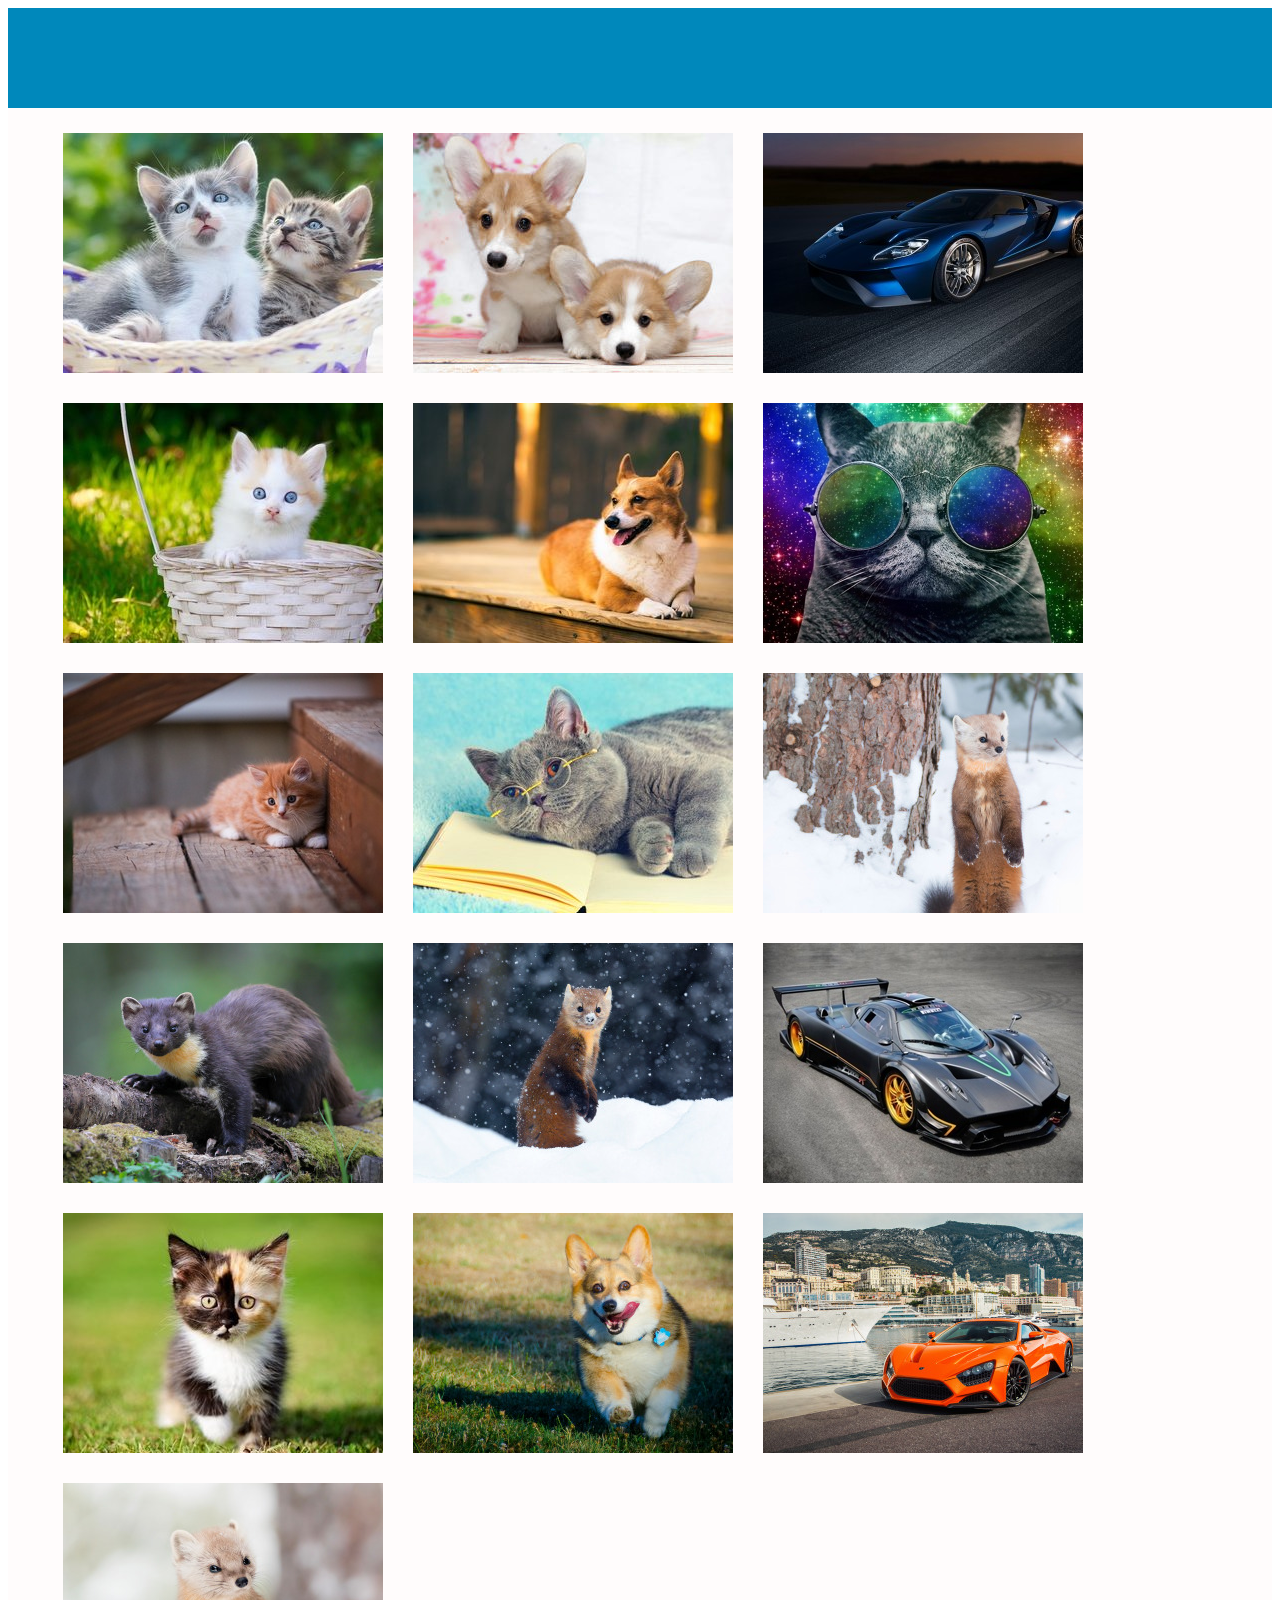
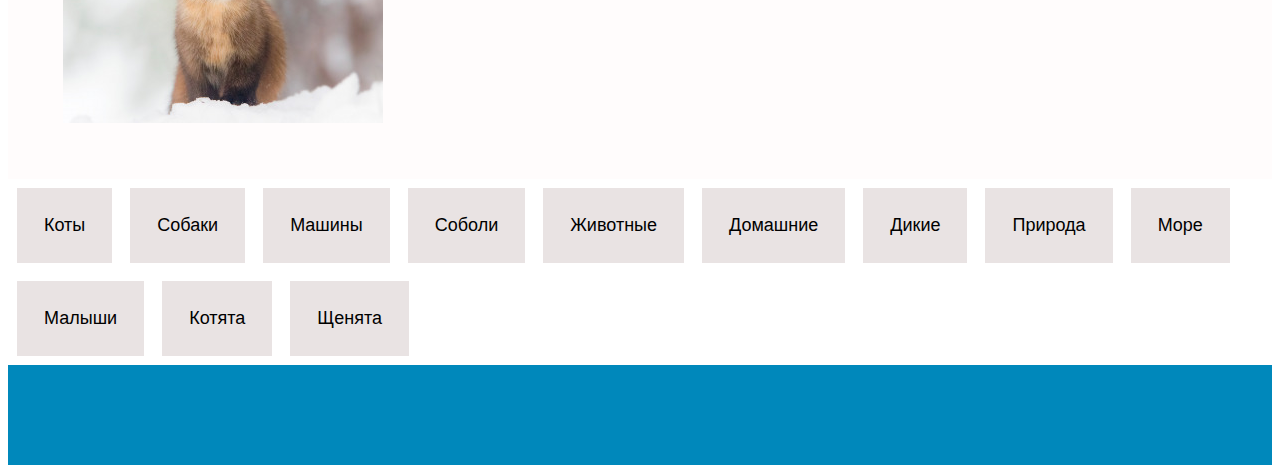
==== index.html @ 7e02ea0e "Чеботарев Константин" ====
<!DOCTYPE html>
<html>

<head>
    <meta charset="utf-8">
    <link rel="stylesheet" type="text/css" href="style.css">
    <title>Страница фотографий</title>
</head>

<body>
    <div>
        <header>

        </header>
        <div class="photocontainer">
            <div class="photos">
                <img class="photo" src=".\Photos\1.jpg">
                <img class="photo" src=".\Photos\2.jpg">
                <img class="photo" src=".\Photos\3.jpg">
                <img class="photo" src=".\Photos\4.jpg">
                <img class="photo" src=".\Photos\5.jpg">
                <img class="photo" src=".\Photos\6.jpg">
                <img class="photo" src=".\Photos\7.jpg">
                <img class="photo" src=".\Photos\8.jpg">
                <img class="photo" src=".\Photos\9.jpg">
                <img class="photo" src=".\Photos\10.jpg">
                <img class="photo" src=".\Photos\11.jpg">
                <img class="photo" src=".\Photos\12.jpg">
                <img class="photo" src=".\Photos\13.jpg">
                <img class="photo" src=".\Photos\14.jpg">
                <img class="photo" src=".\Photos\15.jpg">
                <img class="photo" src=".\Photos\16.jpg">
            </div>

            <div class="tags">
                <div class="tag">Коты</div>
                <div class="tag">Собаки</div>
                <div class="tag">Машины</div>
                <div class="tag">Соболи</div>
                <div class="tag">Животные</div>
                <div class="tag">Домашние</div>
                <div class="tag">Дикие</div>
                <div class="tag">Природа</div>
                <div class="tag">Море</div>
                <div class="tag">Малыши</div>
                <div class="tag">Котята</div>
                <div class="tag">Щенята</div>
            </div>
            <footer />
        </div>
    </div>
</body>

</html>
---- style.css ----
.photo {
    height: 240px;
    width: 320px;
    display: block;
    float: left;
    margin-left: 30px;
    margin-bottom: 30px;
    background-color: #C4C4C4;
}

header, footer {
    background-color: #0088BB;
    width: 100%;
    height: 100px;
    margin: 0 auto;
    padding: 0 auto;
    float: left;
}

.photos {
    margin: auto;
    padding: 2%;
    display: inline-flex;
    flex:fit-content;
    flex-wrap: wrap;
}

.tags {
    text-align: center;
    margin: auto;
}

.tag {
    display: inline-flex;
    flex: content;
    padding: 1.5em;
    margin: 0.5em;
    font: 18px arial;
    background-color: #E9E3E3;
    float:left;
}

.photocontainer{
    text-align: center;
    width: 100%;
    background-color: #FFFCFC;
}
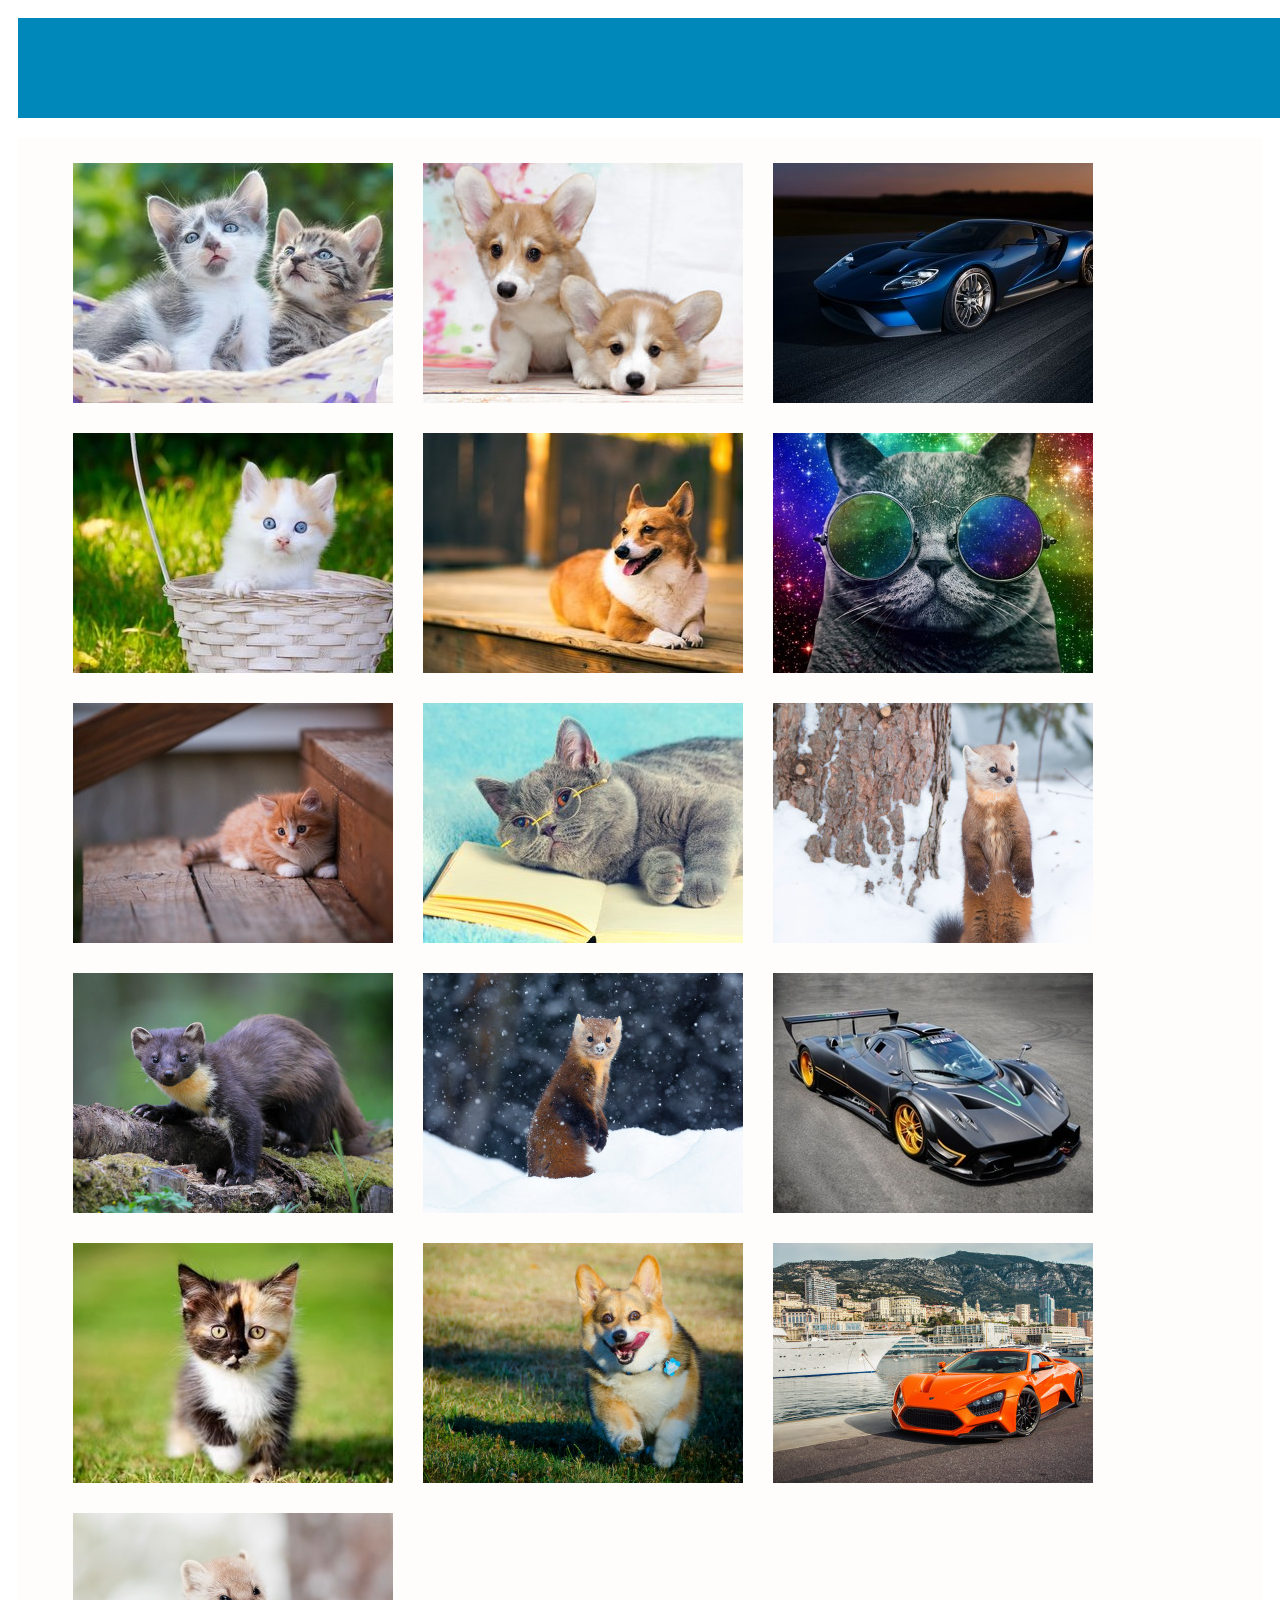
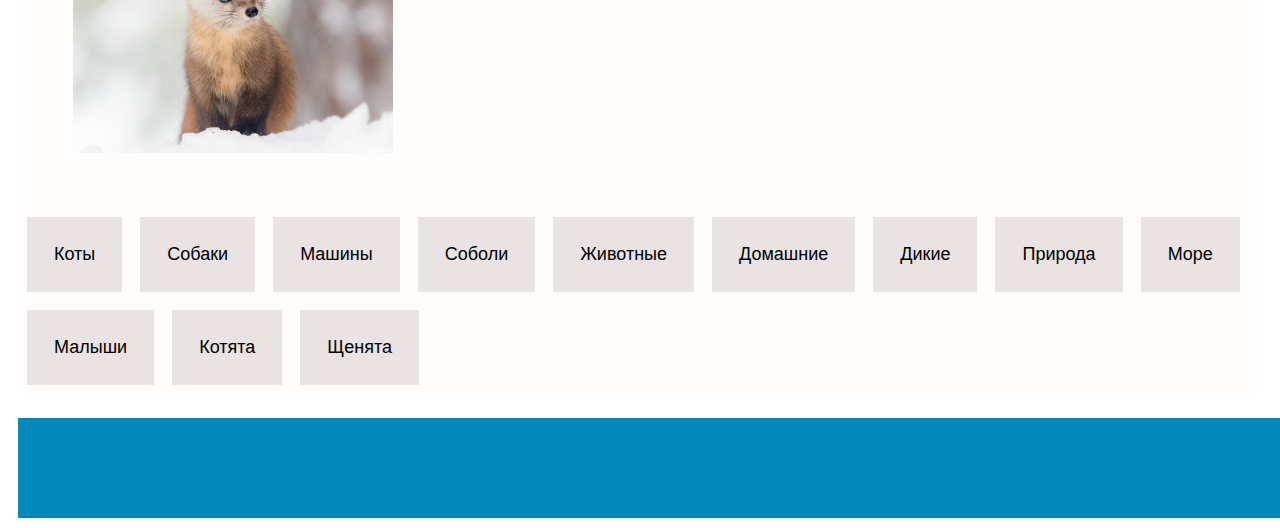
==== commit a5ec6989: "Чеботарев Константин" ====
--- a/index.html
+++ b/index.html
@@ -46,8 +46,8 @@
                 <div class="tag">Котята</div>
                 <div class="tag">Щенята</div>
             </div>
-            <footer />
         </div>
+        <footer />
     </div>
 </body>
 
--- a/style.css
+++ b/style.css
@@ -12,8 +12,7 @@
     background-color: #0088BB;
     width: 100%;
     height: 100px;
-    margin: 0 auto;
-    padding: 0 auto;
+    margin: 10px;
     float: left;
 }
 
@@ -23,11 +22,14 @@
     display: inline-flex;
     flex:fit-content;
     flex-wrap: wrap;
+    background-color: #FFFCFC;
 }
 
 .tags {
     text-align: center;
     margin: auto;
+    display: inline-block;
+    background-color: #FFFCFC;
 }
 
 .tag {
@@ -42,6 +44,6 @@
 
 .photocontainer{
     text-align: center;
-    width: 100%;
-    background-color: #FFFCFC;
+    margin: 10px;
+    display: inline-block;
 }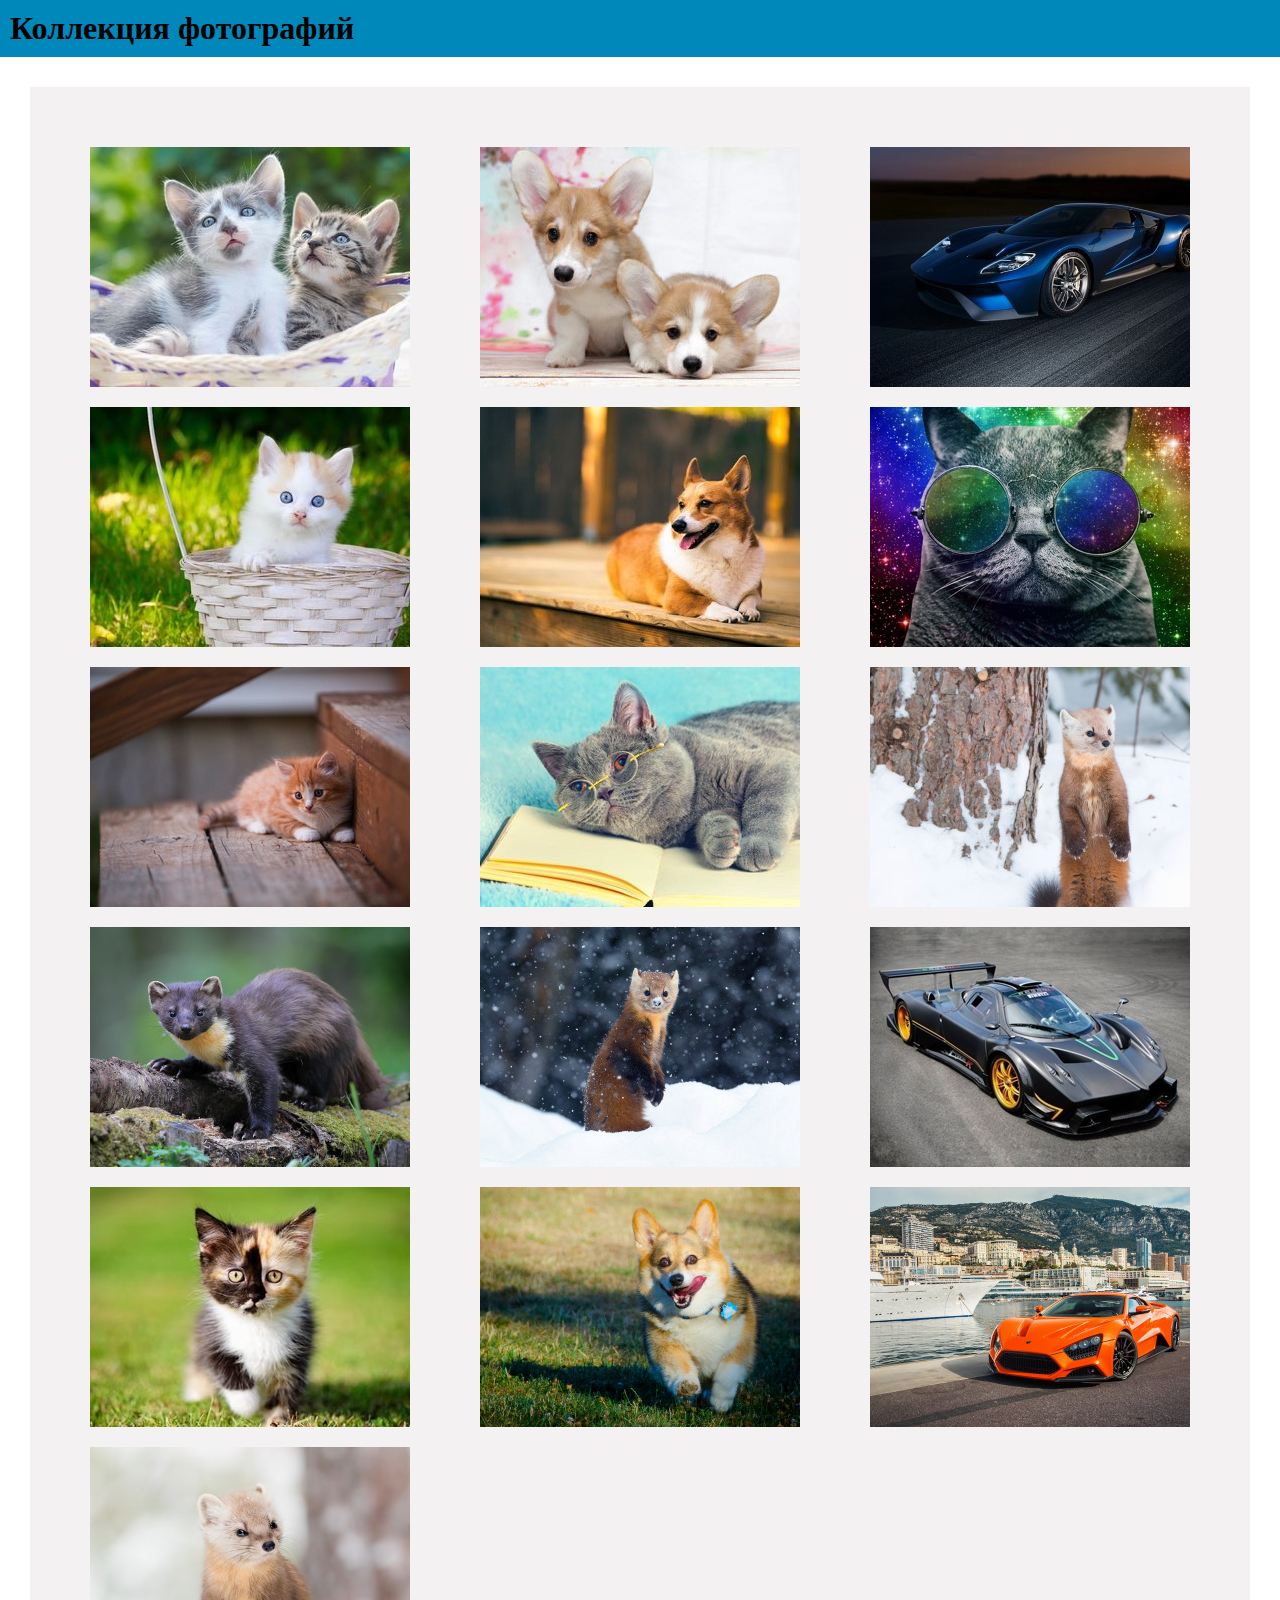
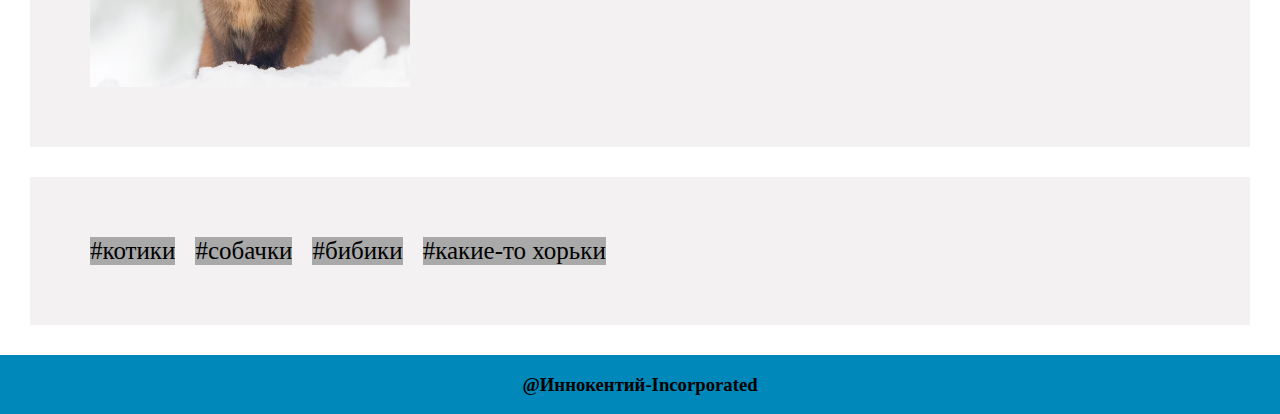
==== commit 221a82f5: "Add files via upload" ====
--- a/index.html
+++ b/index.html
@@ -1,54 +1,46 @@
-<!DOCTYPE html>
-<html>
-
-<head>
-    <meta charset="utf-8">
-    <link rel="stylesheet" type="text/css" href="style.css">
-    <title>Страница фотографий</title>
-</head>
-
-<body>
-    <div>
-        <header>
-
-        </header>
-        <div class="photocontainer">
-            <div class="photos">
-                <img class="photo" src=".\Photos\1.jpg">
-                <img class="photo" src=".\Photos\2.jpg">
-                <img class="photo" src=".\Photos\3.jpg">
-                <img class="photo" src=".\Photos\4.jpg">
-                <img class="photo" src=".\Photos\5.jpg">
-                <img class="photo" src=".\Photos\6.jpg">
-                <img class="photo" src=".\Photos\7.jpg">
-                <img class="photo" src=".\Photos\8.jpg">
-                <img class="photo" src=".\Photos\9.jpg">
-                <img class="photo" src=".\Photos\10.jpg">
-                <img class="photo" src=".\Photos\11.jpg">
-                <img class="photo" src=".\Photos\12.jpg">
-                <img class="photo" src=".\Photos\13.jpg">
-                <img class="photo" src=".\Photos\14.jpg">
-                <img class="photo" src=".\Photos\15.jpg">
-                <img class="photo" src=".\Photos\16.jpg">
-            </div>
-
-            <div class="tags">
-                <div class="tag">Коты</div>
-                <div class="tag">Собаки</div>
-                <div class="tag">Машины</div>
-                <div class="tag">Соболи</div>
-                <div class="tag">Животные</div>
-                <div class="tag">Домашние</div>
-                <div class="tag">Дикие</div>
-                <div class="tag">Природа</div>
-                <div class="tag">Море</div>
-                <div class="tag">Малыши</div>
-                <div class="tag">Котята</div>
-                <div class="tag">Щенята</div>
-            </div>
-        </div>
-        <footer />
-    </div>
-</body>
-
+<html lang="ru"><head>
+    <title>Коллекция фотографий</title>
+	<link rel="stylesheet" href="style.css">
+<body class="body">	
+    <header class="header">
+        <h1 style="margin: 0px;">Коллекция фотографий</h1>
+    </header>
+    <main name="main">
+        <div class="main" name="main">
+            <div class="container">					
+                <div class="pictures">
+                    <img src="pics/1.jpg" alt="Картинка" class="picture">
+                    <img src="pics/2.jpg" alt="Картинка" class="picture">
+                    <img src="pics/3.jpg" alt="Картинка" class="picture">
+                    <img src="pics/4.jpg" alt="Картинка" class="picture">
+                    <img src="pics/5.jpg" alt="Картинка" class="picture">
+                    <img src="pics/6.jpg" alt="Картинка" class="picture">
+                    <img src="pics/7.jpg" alt="Картинка" class="picture">
+                    <img src="pics/8.jpg" alt="Картинка" class="picture">
+                    <img src="pics/9.jpg" alt="Картинка" class="picture">
+                    <img src="pics/10.jpg" alt="Картинка" class="picture">
+                    <img src="pics/11.jpg" alt="Картинка" class="picture">
+                    <img src="pics/12.jpg" alt="Картинка" class="picture">
+                    <img src="pics/13.jpg" alt="Картинка" class="picture">
+                    <img src="pics/14.jpg" alt="Картинка" class="picture">
+                    <img src="pics/15.jpg" alt="Картинка" class="picture">
+                    <img src="pics/16.jpg" alt="Картинка" class="picture">
+                </div>
+            </div>
+            <div class="container">		
+                <div class="tags">
+                    <span class="tag">#котики</span>
+                    <span class="tag">#собачки</span>
+                    <span class="tag">#бибики</span>
+                    <span class="tag">#какие-то хорьки</span>
+                </div>        
+            </div>
+        </div>
+    </main>
+</div>
+
+    <footer class="footer">
+        <h3>@Иннокентий-Incorporated</h3>
+    </footer>
+</body>
 </html>--- a/style.css
+++ b/style.css
@@ -1,49 +1,52 @@
-.photo {
-    height: 240px;
-    width: 320px;
-    display: block;
-    float: left;
-    margin-left: 30px;
-    margin-bottom: 30px;
-    background-color: #C4C4C4;
-}
-
-header, footer {
-    background-color: #0088BB;
-    width: 100%;
-    height: 100px;
-    margin: 10px;
-    float: left;
-}
-
-.photos {
-    margin: auto;
-    padding: 2%;
-    display: inline-flex;
-    flex:fit-content;
-    flex-wrap: wrap;
-    background-color: #FFFCFC;
-}
-
-.tags {
-    text-align: center;
-    margin: auto;
-    display: inline-block;
-    background-color: #FFFCFC;
-}
-
-.tag {
-    display: inline-flex;
-    flex: content;
-    padding: 1.5em;
-    margin: 0.5em;
-    font: 18px arial;
-    background-color: #E9E3E3;
-    float:left;
-}
-
-.photocontainer{
-    text-align: center;
-    margin: 10px;
-    display: inline-block;
+.header {
+    display: flex;
+    background-color: 0088BB;
+    padding: 10px;
+}
+
+.body {
+    min-height: 100%;
+    display: grid;
+    grid-template-rows: auto 1fr auto;
+    margin: 0px;
+}
+
+.footer {
+    display: flex;
+    justify-content: center;
+    background-color: 0088BB;
+}
+
+.pictures {
+    margin: 30px;
+    display: flex;
+    flex-direction: row;
+    gap: 20px 20px;
+    justify-content: space-between;
+    flex-wrap: wrap;
+}
+
+.tags {
+    margin: 30px;
+    display: flex;
+    flex-direction: row;
+    gap: 20px 20px;
+    justify-content: start;
+    flex-wrap: wrap;
+}
+
+.tag {
+    background-color: darkgrey;
+    font-size: 25px;
+}
+
+.picture {
+    width: 320px;
+    height: 240px;
+}
+
+.container {
+    margin: 30px;
+    background-color: #f3f1f1;
+    padding: 30px;
 }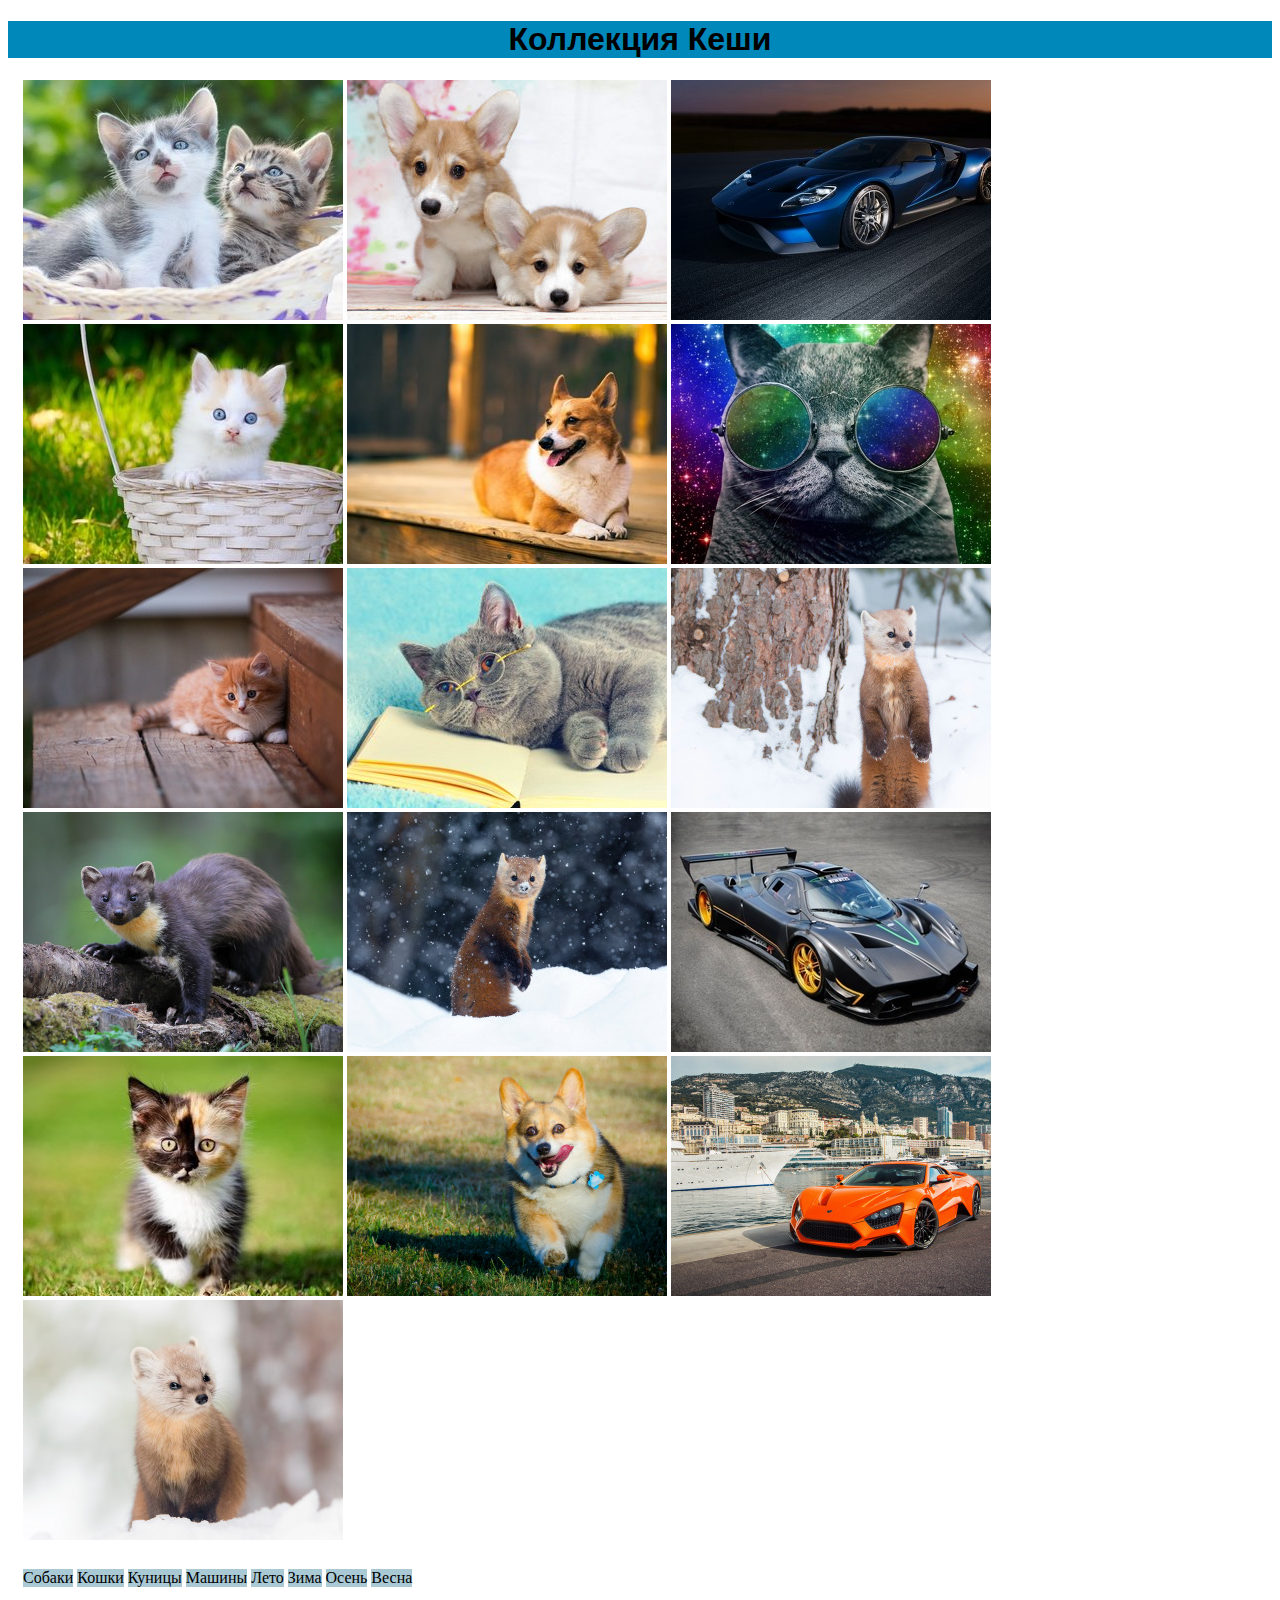
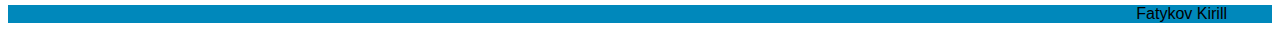
==== commit 9f36a69f: "первая попытка" ====
--- a/index.html
+++ b/index.html
@@ -1,46 +1,49 @@
-<html lang="ru"><head>
-    <title>Коллекция фотографий</title>
-	<link rel="stylesheet" href="style.css">
-<body class="body">	
-    <header class="header">
-        <h1 style="margin: 0px;">Коллекция фотографий</h1>
-    </header>
-    <main name="main">
-        <div class="main" name="main">
-            <div class="container">					
-                <div class="pictures">
-                    <img src="pics/1.jpg" alt="Картинка" class="picture">
-                    <img src="pics/2.jpg" alt="Картинка" class="picture">
-                    <img src="pics/3.jpg" alt="Картинка" class="picture">
-                    <img src="pics/4.jpg" alt="Картинка" class="picture">
-                    <img src="pics/5.jpg" alt="Картинка" class="picture">
-                    <img src="pics/6.jpg" alt="Картинка" class="picture">
-                    <img src="pics/7.jpg" alt="Картинка" class="picture">
-                    <img src="pics/8.jpg" alt="Картинка" class="picture">
-                    <img src="pics/9.jpg" alt="Картинка" class="picture">
-                    <img src="pics/10.jpg" alt="Картинка" class="picture">
-                    <img src="pics/11.jpg" alt="Картинка" class="picture">
-                    <img src="pics/12.jpg" alt="Картинка" class="picture">
-                    <img src="pics/13.jpg" alt="Картинка" class="picture">
-                    <img src="pics/14.jpg" alt="Картинка" class="picture">
-                    <img src="pics/15.jpg" alt="Картинка" class="picture">
-                    <img src="pics/16.jpg" alt="Картинка" class="picture">
-                </div>
-            </div>
-            <div class="container">		
-                <div class="tags">
-                    <span class="tag">#котики</span>
-                    <span class="tag">#собачки</span>
-                    <span class="tag">#бибики</span>
-                    <span class="tag">#какие-то хорьки</span>
-                </div>        
-            </div>
-        </div>
-    </main>
-</div>
-
-    <footer class="footer">
-        <h3>@Иннокентий-Incorporated</h3>
-    </footer>
-</body>
+<!DOCTYPE html>
+<html lang="ru">
+
+<head>
+    <meta charset="UTF-8">
+    <title>HTML-CSS-1 </title>
+    <link rel="stylesheet" href="css/style.css">
+</head>
+
+<body>
+    <header>
+        <h1>Коллекция Кеши</h1>
+    </header>
+    <main>
+        <div class="fotos">
+            <img src="img/1.jpg" alt="Кисы в корзине">
+            <img src="img/2.jpg" alt="Щенята корги">
+            <img src="img/3.jpg" alt="SSC Tuatara">
+            <img src="img/4.jpg" alt="Киса в корзине">
+            <img src="img/5.jpg" alt="Корги лежит">
+            <img src="img/6.jpg" alt="Кошка стайл чил">
+            <img src="img/7.jpg" alt="Котенок">
+            <img src="img/8.jpg" alt="Кот читает">
+            <img src="img/9.jpg" alt="Куница стоит">
+            <img src="img/10.jpg" alt="Куница осторожничает">
+            <img src="img/11.jpg" alt="Куница в снегу">
+            <img src="img/12.jpg" alt="Спорткар спойлер">
+            <img src="img/13.jpg" alt="Кот познавщий жизнь">
+            <img src="img/14.jpg" alt="Бегущий корги">
+            <img src="img/15.jpg" alt="Машина в красивом городе">
+            <img src="img/16.jpg" alt="Куница злится">
+        </div>
+        <div class="tags">
+            <span class="style_tags">Собаки</span>
+            <span class="style_tags">Кошки</span>
+            <span class="style_tags">Куницы</span>
+            <span class="style_tags">Машины</span>
+            <span class="style_tags">Лето</span>
+            <span class="style_tags">Зима</span>
+            <span class="style_tags">Осень</span>
+            <span class="style_tags">Весна</span>
+        </div>
+    </main>
+    <footer>
+        <span><a href="https://t.me/FatykovKirill" class="link">Fatykov Kirill</a></span>
+    </footer>
+</body>
+
 </html>--- a/css/style.css
+++ b/css/style.css
@@ -0,0 +1,46 @@
+img {
+    display: inline-block;
+    width: 320px;
+    height: 240px;
+}
+
+header {
+    margin-bottom: 18px;
+    background-color: #0088BB;
+}
+
+footer {
+    margin-top: 18px;
+    background-color: #0088BB;
+}
+
+main {
+    display: flex;
+    flex-direction: column;
+    margin: auto 15px;
+}
+
+h1 {
+    font-family: 'Gill Sans', 'Gill Sans MT', Calibri, 'Trebuchet MS', sans-serif;
+    text-align: center;
+}
+
+.tags {
+    margin-top: 25px;
+}
+
+.style_tags {
+    background-color: #a9c9d5;
+    display: inline-block;
+}
+
+.link {
+    font-family: 'Trebuchet MS', 'Lucida Sans Unicode', 'Lucida Grande', 'Lucida Sans', Arial, sans-serif;
+    font-size: normal;
+    font-weight: 400;
+    display: block;
+    color: black;
+    text-align: right;
+    text-decoration: none;
+    margin-right: 45px;
+}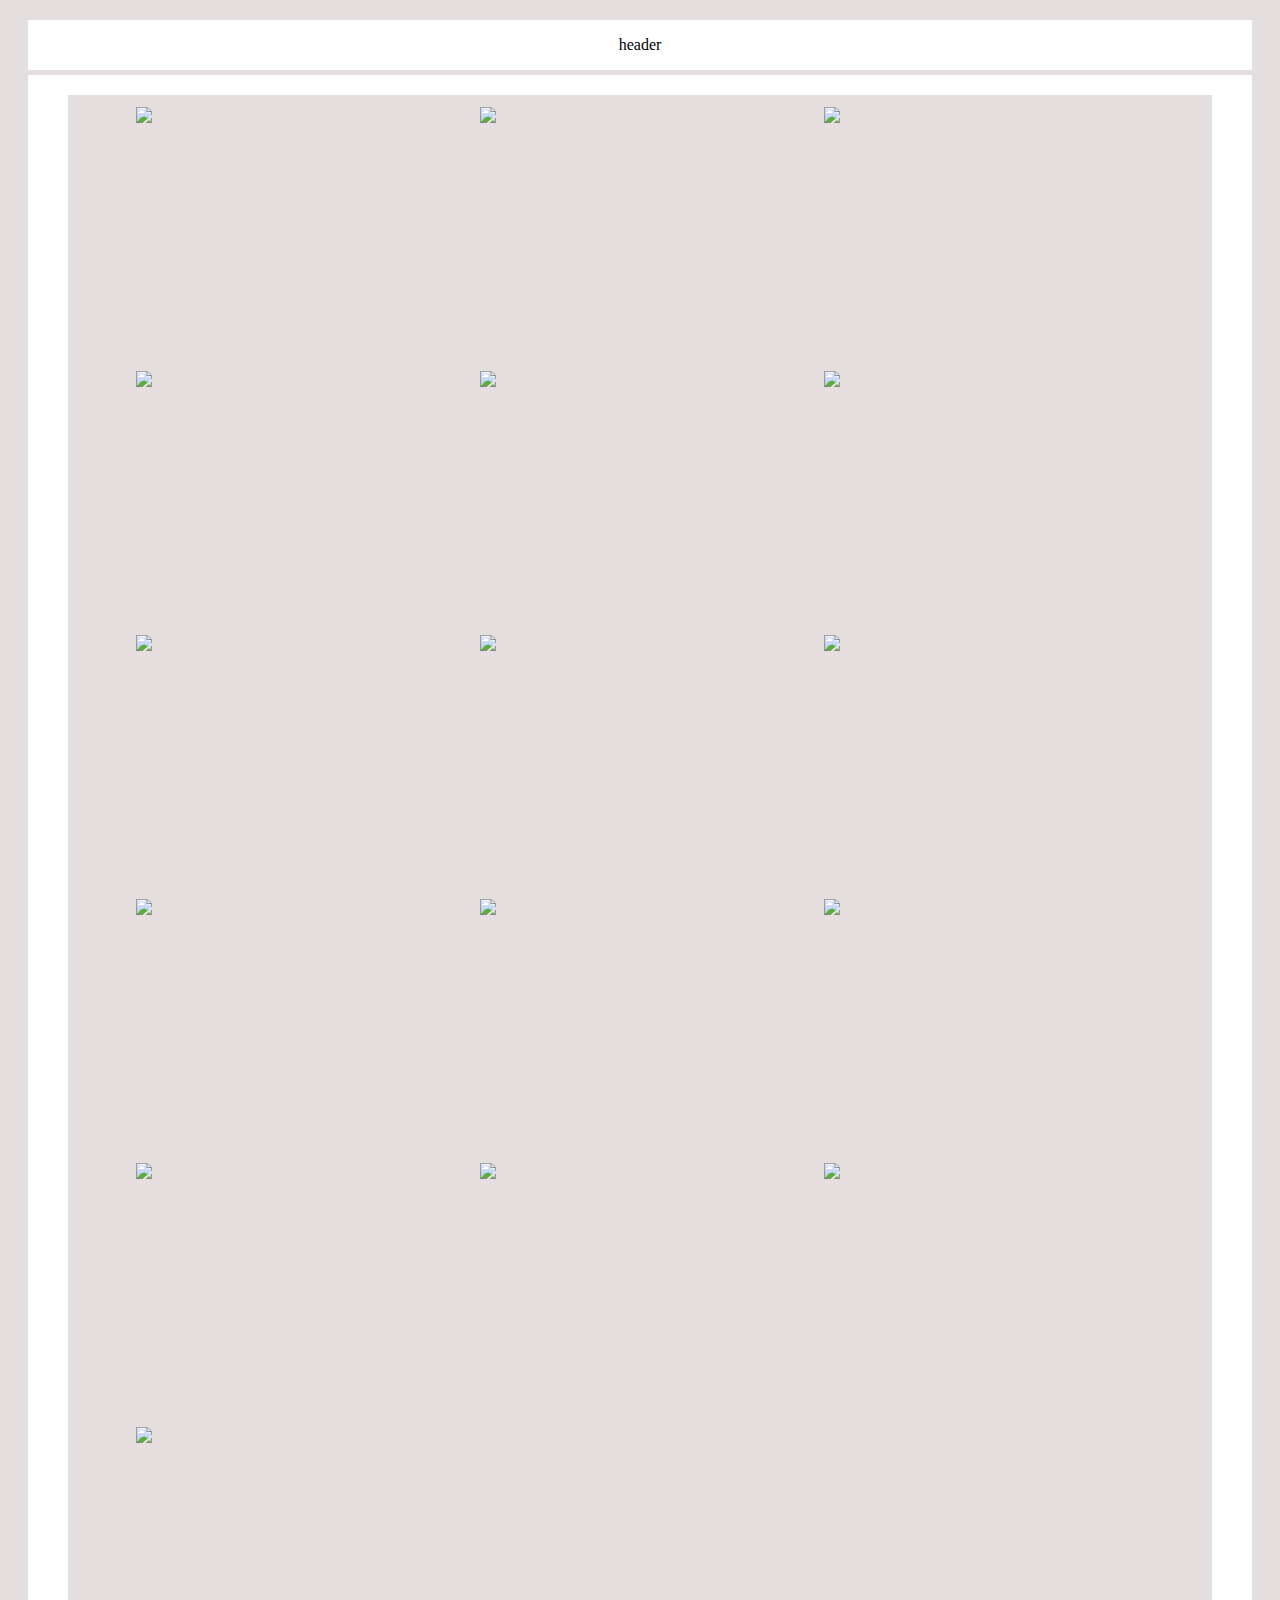
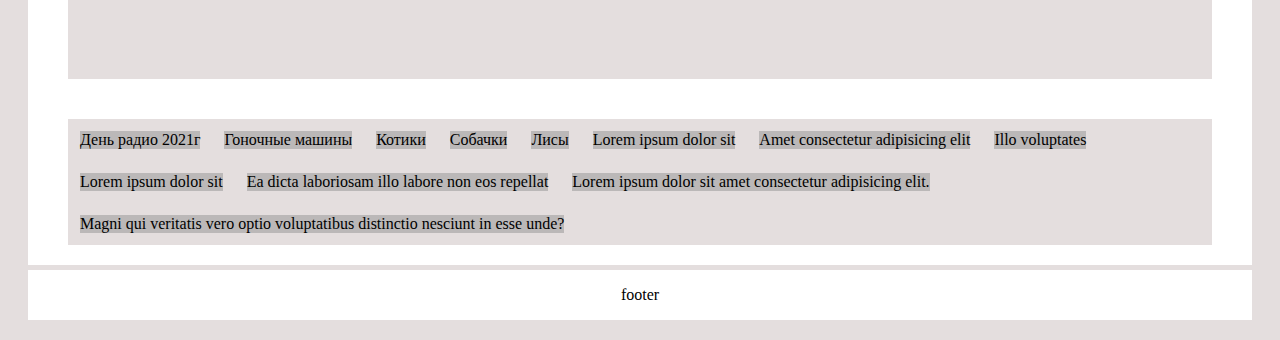
==== commit a23d197f: "Первая попытка" ====
--- a/index.html
+++ b/index.html
@@ -1,49 +1,190 @@
 <!DOCTYPE html>
-<html lang="ru">
-
-<head>
-    <meta charset="UTF-8">
-    <title>HTML-CSS-1 </title>
-    <link rel="stylesheet" href="css/style.css">
-</head>
-
-<body>
-    <header>
-        <h1>Коллекция Кеши</h1>
-    </header>
-    <main>
-        <div class="fotos">
-            <img src="img/1.jpg" alt="Кисы в корзине">
-            <img src="img/2.jpg" alt="Щенята корги">
-            <img src="img/3.jpg" alt="SSC Tuatara">
-            <img src="img/4.jpg" alt="Киса в корзине">
-            <img src="img/5.jpg" alt="Корги лежит">
-            <img src="img/6.jpg" alt="Кошка стайл чил">
-            <img src="img/7.jpg" alt="Котенок">
-            <img src="img/8.jpg" alt="Кот читает">
-            <img src="img/9.jpg" alt="Куница стоит">
-            <img src="img/10.jpg" alt="Куница осторожничает">
-            <img src="img/11.jpg" alt="Куница в снегу">
-            <img src="img/12.jpg" alt="Спорткар спойлер">
-            <img src="img/13.jpg" alt="Кот познавщий жизнь">
-            <img src="img/14.jpg" alt="Бегущий корги">
-            <img src="img/15.jpg" alt="Машина в красивом городе">
-            <img src="img/16.jpg" alt="Куница злится">
+<html>
+    <head>
+        <meta name="keywords" content="Фотографии, Иннокентий, instagram" />
+        <meta
+            name="description"
+            content="Личный сайт с фотографиями Иннокентия"
+        />
+        <meta name="viewport" content="width=device-width, initial-scale=1" />
+        <meta charset="utf-8" />
+        <title>Фотографии Кеши</title>
+        <style>
+            body {
+                background-color: rgb(228, 222, 222);
+            }
+            .header-block,
+            .footer-block {
+                background-color: white;
+                margin-right: 20px;
+                margin-left: 20px;
+                height: 50px;
+                display: flex;
+                justify-content: center;
+                align-items: center;
+            }
+            .header-block {
+                margin-top: 20px;
+                margin-bottom: 5px;
+            }
+            .footer-block {
+                margin-top: 5px;
+                margin-bottom: 20px;
+            }
+            .content-block {
+                background-color: white;
+                overflow: hidden;
+                margin-right: 20px;
+                margin-left: 20px;
+            }
+            .photos-block,
+            .tegs-block {
+                display: flex;
+                flex-grow: 0;
+                flex-shrink: 1;
+                flex-direction: row;
+                flex-wrap: wrap;
+                background-color: rgb(228, 222, 222);
+                margin-top: 20px;
+                margin-right: 40px;
+                margin-left: 40px;
+            }
+            .photos-block {
+                justify-content: center;
+                margin-top: 20px;
+            }
+            .photo {
+                width: 320px;
+                height: 240px;
+                margin: 12px;
+            }
+            .filter {
+                width: 320px;
+                margin-right: 12px;
+                margin-left: 12px;
+            }
+            .tegs-block {
+                margin-top: 40px;
+                margin-bottom: 20px;
+            }
+            .teg {
+                background-color: rgb(187, 184, 184);
+                margin: 12px;
+            }
+        </style>
+    </head>
+    <body>
+        <div class="header-block">header</div>
+        <div class="content-block">
+            <div class="photos-block">
+                <div class="photo">
+                    <img
+                        src="https://drive.google.com/uc?export=view&id=1W3d7Qt73l_wCLUij74JhXu79HkskXw4M"
+                    />
+                </div>
+                <div class="photo">
+                    <img
+                        src="https://drive.google.com/uc?export=view&id=1NglboN3y4QWI0VCtmNySw8mpLSDeIYLm"
+                    />
+                </div>
+                <div class="photo">
+                    <img
+                        src="https://drive.google.com/uc?export=view&id=1v8fC7quPIUX65eHVqtNszSXPHBBhEbO0"
+                    />
+                </div>
+                <div class="photo">
+                    <img
+                        src="https://drive.google.com/uc?export=view&id=1WsJOAM7glY8ZTgBEdfGcoIojNMRjxSEw"
+                    />
+                </div>
+                <div class="photo">
+                    <img
+                        src="https://drive.google.com/uc?export=view&id=1aCHNlDGGYejwtSW8h0SpVyYloNpzqnLb"
+                    />
+                </div>
+                <div class="photo">
+                    <img
+                        src="https://drive.google.com/uc?export=view&id=1EsunKwDCEpZOXRvAdDVyOla7DaRUgFtY"
+                    />
+                </div>
+                <div class="photo">
+                    <img
+                        src="https://drive.google.com/uc?export=view&id=139LGD9Oe1d1cksiVtW_GCNNAME2lzIee"
+                    />
+                </div>
+                <div class="photo">
+                    <img
+                        src="https://drive.google.com/uc?export=view&id=1hKwjs3bnMwS7q3DwlE07W4Ynv6PsfaXL"
+                    />
+                </div>
+                <div class="photo">
+                    <img
+                        src="https://drive.google.com/uc?export=view&id=1hokluZax2fcVd4YC8GeMWxvesjWUy4L-"
+                    />
+                </div>
+                <div class="photo">
+                    <img
+                        src="https://drive.google.com/uc?export=view&id=1yXUzBt7NyJzi2JtACMunrFk22TxGq9yW"
+                    />
+                </div>
+                <div class="photo">
+                    <img
+                        src="https://drive.google.com/uc?export=view&id=1vS0FlIOVsgbo9zeF1McHa8ook-kdhRN8"
+                    />
+                </div>
+                <div class="photo">
+                    <img
+                        src="https://drive.google.com/uc?export=view&id=1bK-2mN06M4CxTQws0lgjfiw4jA0lHfZZ"
+                    />
+                </div>
+                <div class="photo">
+                    <img
+                        src="https://drive.google.com/uc?export=view&id=1TzTzyn6OmxiSzwkE7QBsAgxu1yDHA5L2"
+                    />
+                </div>
+                <div class="photo">
+                    <img
+                        src="https://drive.google.com/uc?export=view&id=1FoGRGy9mBzKQuz7oSpZy0Yv5ImY_6oG5"
+                    />
+                </div>
+                <div class="photo">
+                    <img
+                        src="https://drive.google.com/uc?export=view&id=1wB4Q8RUg4vOPMqd-p9u_jw6Z1UOdeVuW"
+                    />
+                </div>
+                <div class="photo">
+                    <img
+                        src="https://drive.google.com/uc?export=view&id=1bRf7zrqhZZW1jhtSSGOxtumz0fIej_6Z"
+                    />
+                </div>
+                <div class="filter"></div>
+                <div class="filter"></div>
+                <div class="filter"></div>
+                <div class="filter"></div>
+                <div class="filter"></div>
+            </div>
+            <div class="tegs-block">
+                <div class="teg">День радио 2021г</div>
+                <div class="teg">Гоночные машины</div>
+                <div class="teg">Котики</div>
+                <div class="teg">Собачки</div>
+                <div class="teg">Лисы</div>
+                <div class="teg">Lorem ipsum dolor sit</div>
+                <div class="teg">Amet consectetur adipisicing elit</div>
+                <div class="teg">Illo voluptates</div>
+                <div class="teg">Lorem ipsum dolor sit</div>
+                <div class="teg">
+                    Ea dicta laboriosam illo labore non eos repellat
+                </div>
+                <div class="teg">
+                    Lorem ipsum dolor sit amet consectetur adipisicing elit.
+                </div>
+                <div class="teg">
+                    Magni qui veritatis vero optio voluptatibus distinctio
+                    nesciunt in esse unde?
+                </div>
+            </div>
         </div>
-        <div class="tags">
-            <span class="style_tags">Собаки</span>
-            <span class="style_tags">Кошки</span>
-            <span class="style_tags">Куницы</span>
-            <span class="style_tags">Машины</span>
-            <span class="style_tags">Лето</span>
-            <span class="style_tags">Зима</span>
-            <span class="style_tags">Осень</span>
-            <span class="style_tags">Весна</span>
-        </div>
-    </main>
-    <footer>
-        <span><a href="https://t.me/FatykovKirill" class="link">Fatykov Kirill</a></span>
-    </footer>
-</body>
-
-</html>+        <div class="footer-block">footer</div>
+    </body>
+</html>
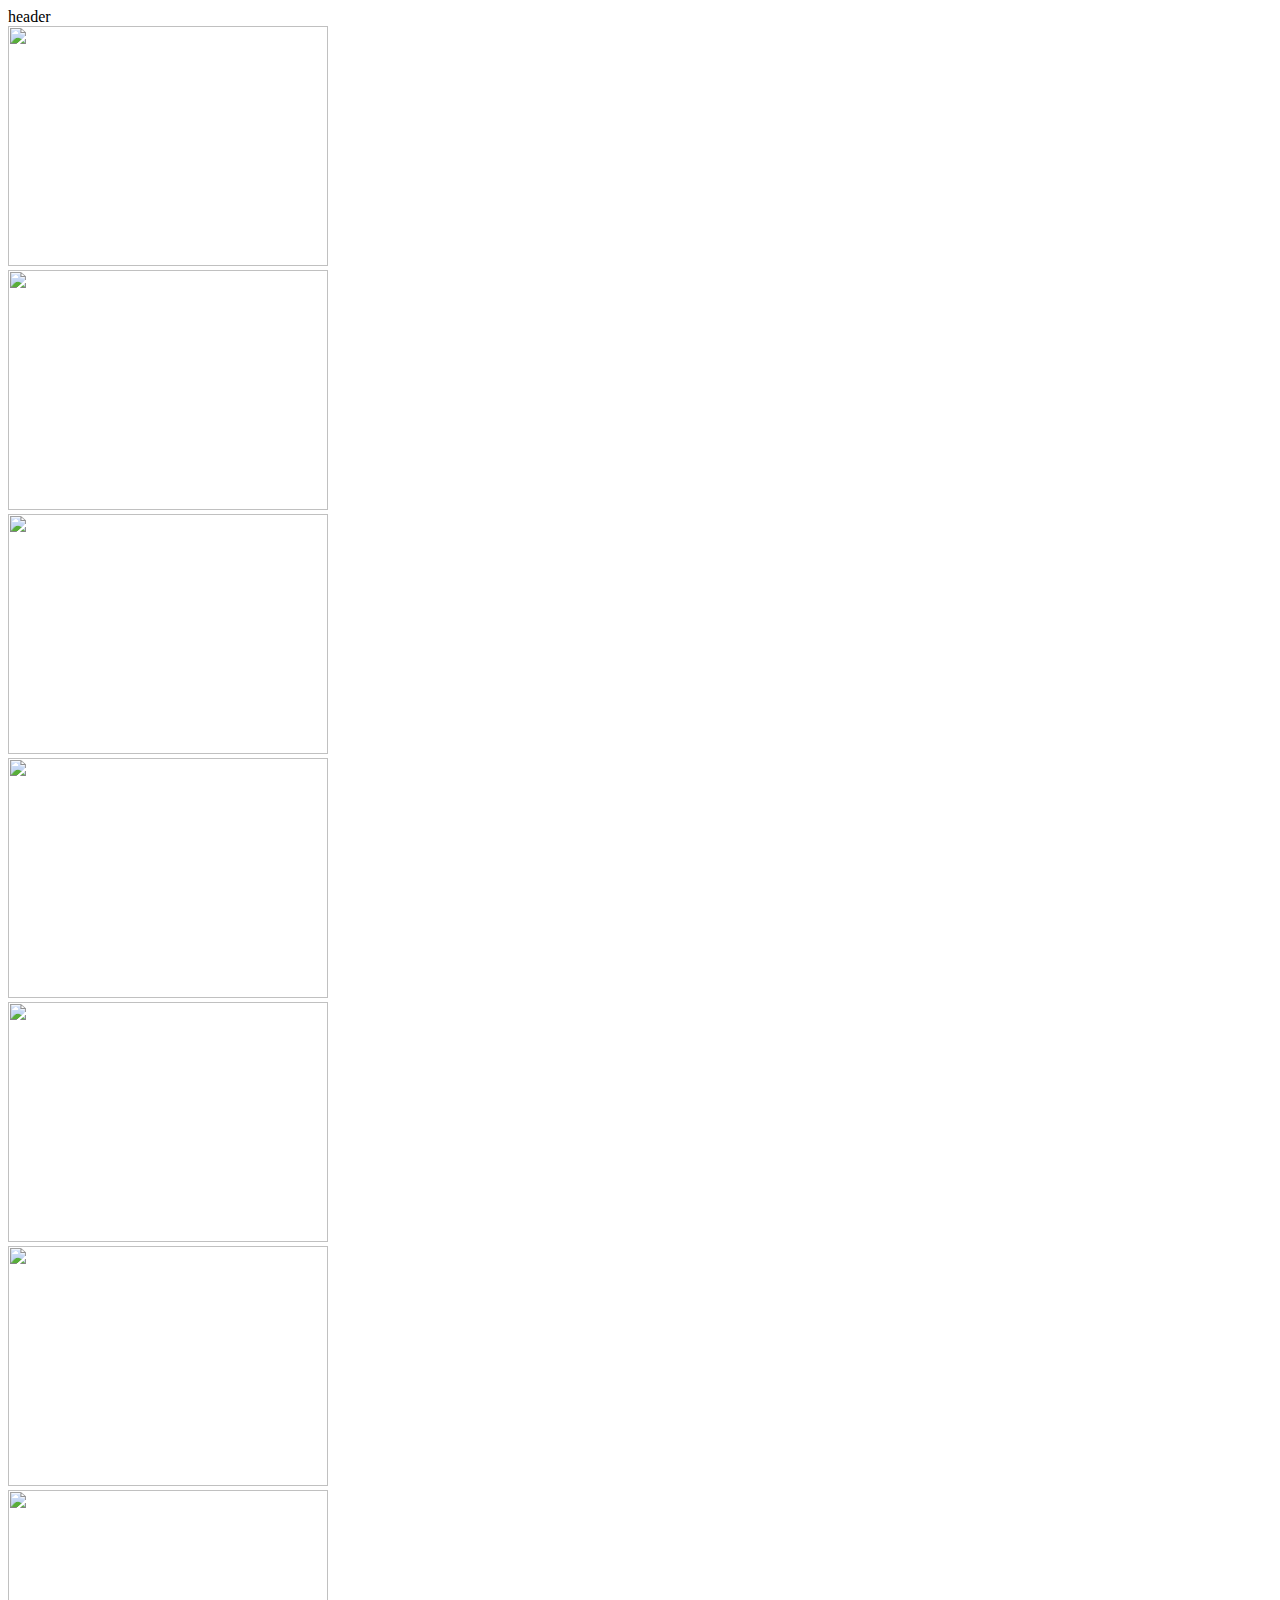
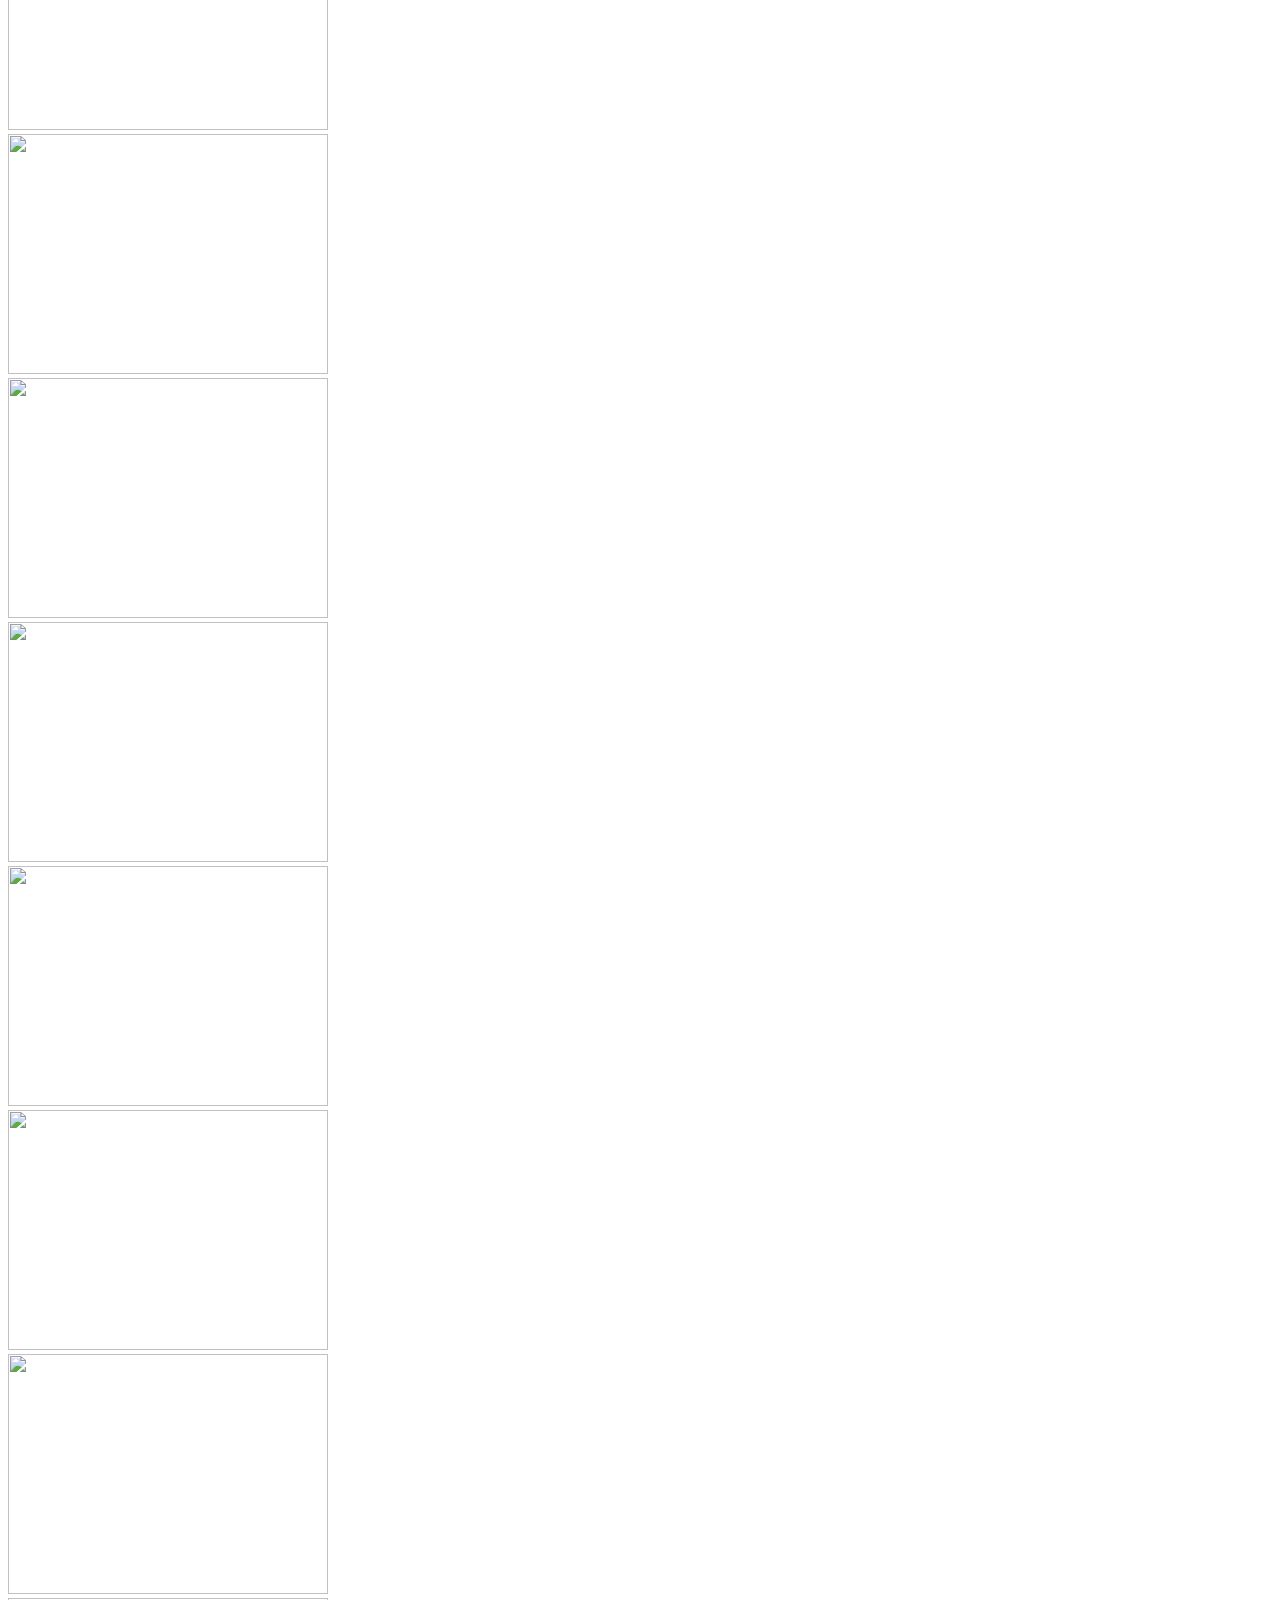
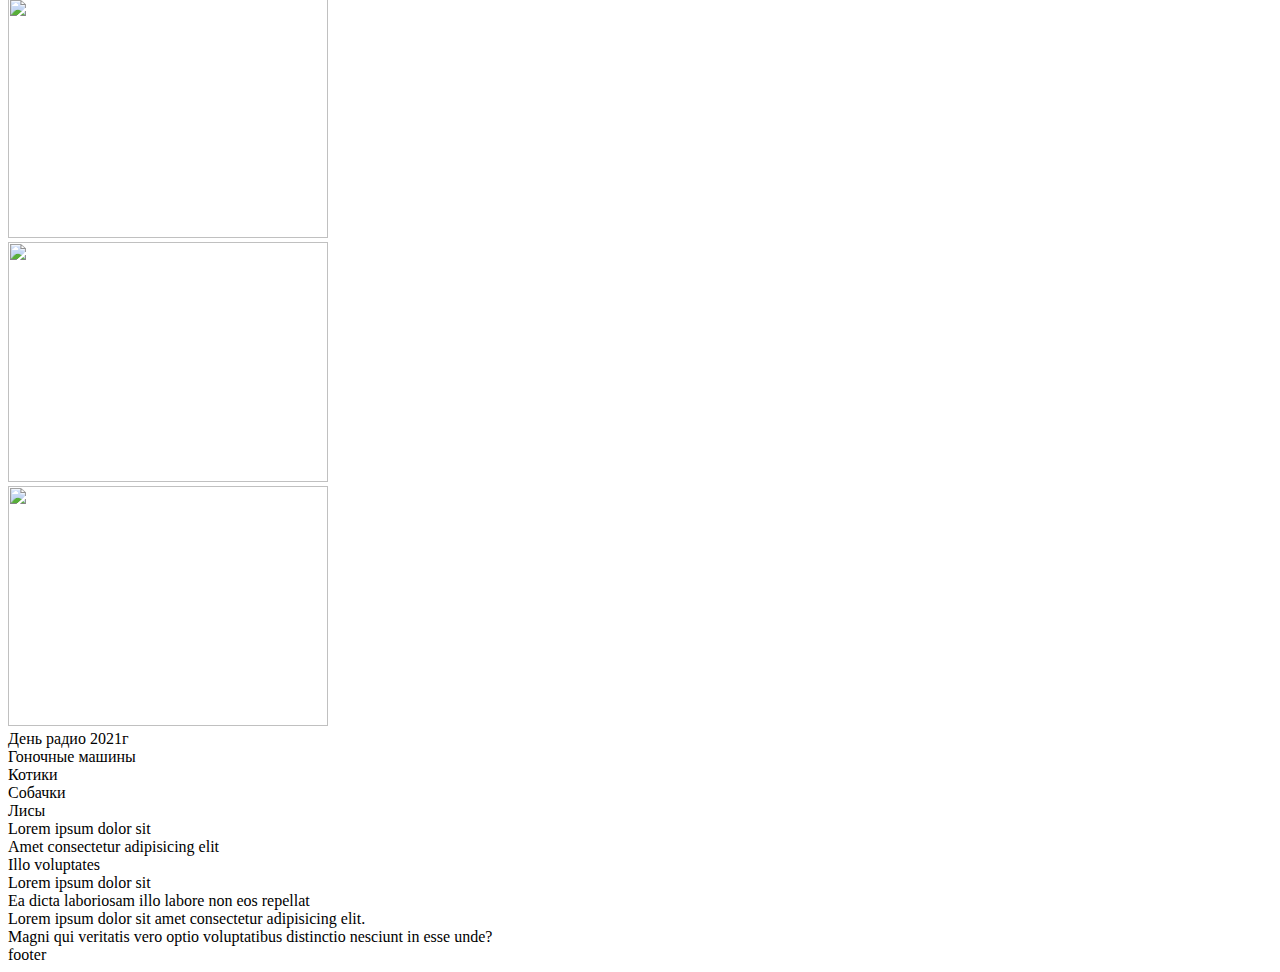
==== commit 3336b867: "Перенес стили в отдельную папку" ====
--- a/index.html
+++ b/index.html
@@ -9,69 +9,7 @@
         <meta name="viewport" content="width=device-width, initial-scale=1" />
         <meta charset="utf-8" />
         <title>Фотографии Кеши</title>
-        <style>
-            body {
-                background-color: rgb(228, 222, 222);
-            }
-            .header-block,
-            .footer-block {
-                background-color: white;
-                margin-right: 20px;
-                margin-left: 20px;
-                height: 50px;
-                display: flex;
-                justify-content: center;
-                align-items: center;
-            }
-            .header-block {
-                margin-top: 20px;
-                margin-bottom: 5px;
-            }
-            .footer-block {
-                margin-top: 5px;
-                margin-bottom: 20px;
-            }
-            .content-block {
-                background-color: white;
-                overflow: hidden;
-                margin-right: 20px;
-                margin-left: 20px;
-            }
-            .photos-block,
-            .tegs-block {
-                display: flex;
-                flex-grow: 0;
-                flex-shrink: 1;
-                flex-direction: row;
-                flex-wrap: wrap;
-                background-color: rgb(228, 222, 222);
-                margin-top: 20px;
-                margin-right: 40px;
-                margin-left: 40px;
-            }
-            .photos-block {
-                justify-content: center;
-                margin-top: 20px;
-            }
-            .photo {
-                width: 320px;
-                height: 240px;
-                margin: 12px;
-            }
-            .filter {
-                width: 320px;
-                margin-right: 12px;
-                margin-left: 12px;
-            }
-            .tegs-block {
-                margin-top: 40px;
-                margin-bottom: 20px;
-            }
-            .teg {
-                background-color: rgb(187, 184, 184);
-                margin: 12px;
-            }
-        </style>
+        <link rel="stylesheet" href="./css/style.css" />
     </head>
     <body>
         <div class="header-block">header</div>
--- a/css/style.css
+++ b/css/style.css
@@ -0,0 +1,46 @@
+img {
+    display: inline-block;
+    width: 320px;
+    height: 240px;
+}
+
+header {
+    margin-bottom: 18px;
+    background-color: #0088BB;
+}
+
+footer {
+    margin-top: 18px;
+    background-color: #0088BB;
+}
+
+main {
+    display: flex;
+    flex-direction: column;
+    margin: auto 15px;
+}
+
+h1 {
+    font-family: 'Gill Sans', 'Gill Sans MT', Calibri, 'Trebuchet MS', sans-serif;
+    text-align: center;
+}
+
+.tags {
+    margin-top: 25px;
+}
+
+.style_tags {
+    background-color: #a9c9d5;
+    display: inline-block;
+}
+
+.link {
+    font-family: 'Trebuchet MS', 'Lucida Sans Unicode', 'Lucida Grande', 'Lucida Sans', Arial, sans-serif;
+    font-size: normal;
+    font-weight: 400;
+    display: block;
+    color: black;
+    text-align: right;
+    text-decoration: none;
+    margin-right: 45px;
+}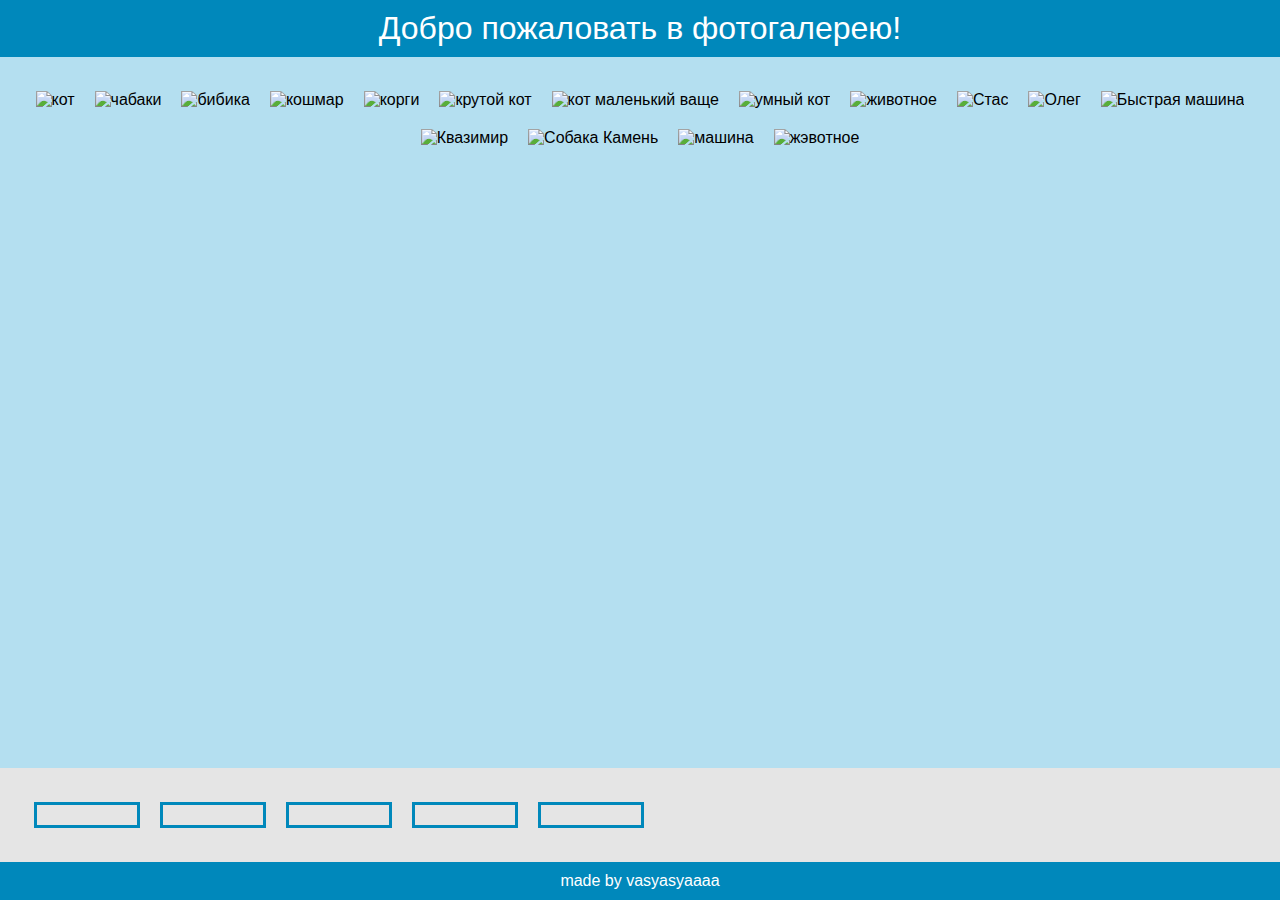
==== commit dc23b231: "Сделаны все задания" ====
--- a/index.html
+++ b/index.html
@@ -1,128 +1,45 @@
 <!DOCTYPE html>
-<html>
-    <head>
-        <meta name="keywords" content="Фотографии, Иннокентий, instagram" />
-        <meta
-            name="description"
-            content="Личный сайт с фотографиями Иннокентия"
-        />
-        <meta name="viewport" content="width=device-width, initial-scale=1" />
-        <meta charset="utf-8" />
-        <title>Фотографии Кеши</title>
-        <link rel="stylesheet" href="./css/style.css" />
-    </head>
-    <body>
-        <div class="header-block">header</div>
-        <div class="content-block">
-            <div class="photos-block">
-                <div class="photo">
-                    <img
-                        src="https://drive.google.com/uc?export=view&id=1W3d7Qt73l_wCLUij74JhXu79HkskXw4M"
-                    />
-                </div>
-                <div class="photo">
-                    <img
-                        src="https://drive.google.com/uc?export=view&id=1NglboN3y4QWI0VCtmNySw8mpLSDeIYLm"
-                    />
-                </div>
-                <div class="photo">
-                    <img
-                        src="https://drive.google.com/uc?export=view&id=1v8fC7quPIUX65eHVqtNszSXPHBBhEbO0"
-                    />
-                </div>
-                <div class="photo">
-                    <img
-                        src="https://drive.google.com/uc?export=view&id=1WsJOAM7glY8ZTgBEdfGcoIojNMRjxSEw"
-                    />
-                </div>
-                <div class="photo">
-                    <img
-                        src="https://drive.google.com/uc?export=view&id=1aCHNlDGGYejwtSW8h0SpVyYloNpzqnLb"
-                    />
-                </div>
-                <div class="photo">
-                    <img
-                        src="https://drive.google.com/uc?export=view&id=1EsunKwDCEpZOXRvAdDVyOla7DaRUgFtY"
-                    />
-                </div>
-                <div class="photo">
-                    <img
-                        src="https://drive.google.com/uc?export=view&id=139LGD9Oe1d1cksiVtW_GCNNAME2lzIee"
-                    />
-                </div>
-                <div class="photo">
-                    <img
-                        src="https://drive.google.com/uc?export=view&id=1hKwjs3bnMwS7q3DwlE07W4Ynv6PsfaXL"
-                    />
-                </div>
-                <div class="photo">
-                    <img
-                        src="https://drive.google.com/uc?export=view&id=1hokluZax2fcVd4YC8GeMWxvesjWUy4L-"
-                    />
-                </div>
-                <div class="photo">
-                    <img
-                        src="https://drive.google.com/uc?export=view&id=1yXUzBt7NyJzi2JtACMunrFk22TxGq9yW"
-                    />
-                </div>
-                <div class="photo">
-                    <img
-                        src="https://drive.google.com/uc?export=view&id=1vS0FlIOVsgbo9zeF1McHa8ook-kdhRN8"
-                    />
-                </div>
-                <div class="photo">
-                    <img
-                        src="https://drive.google.com/uc?export=view&id=1bK-2mN06M4CxTQws0lgjfiw4jA0lHfZZ"
-                    />
-                </div>
-                <div class="photo">
-                    <img
-                        src="https://drive.google.com/uc?export=view&id=1TzTzyn6OmxiSzwkE7QBsAgxu1yDHA5L2"
-                    />
-                </div>
-                <div class="photo">
-                    <img
-                        src="https://drive.google.com/uc?export=view&id=1FoGRGy9mBzKQuz7oSpZy0Yv5ImY_6oG5"
-                    />
-                </div>
-                <div class="photo">
-                    <img
-                        src="https://drive.google.com/uc?export=view&id=1wB4Q8RUg4vOPMqd-p9u_jw6Z1UOdeVuW"
-                    />
-                </div>
-                <div class="photo">
-                    <img
-                        src="https://drive.google.com/uc?export=view&id=1bRf7zrqhZZW1jhtSSGOxtumz0fIej_6Z"
-                    />
-                </div>
-                <div class="filter"></div>
-                <div class="filter"></div>
-                <div class="filter"></div>
-                <div class="filter"></div>
-                <div class="filter"></div>
-            </div>
-            <div class="tegs-block">
-                <div class="teg">День радио 2021г</div>
-                <div class="teg">Гоночные машины</div>
-                <div class="teg">Котики</div>
-                <div class="teg">Собачки</div>
-                <div class="teg">Лисы</div>
-                <div class="teg">Lorem ipsum dolor sit</div>
-                <div class="teg">Amet consectetur adipisicing elit</div>
-                <div class="teg">Illo voluptates</div>
-                <div class="teg">Lorem ipsum dolor sit</div>
-                <div class="teg">
-                    Ea dicta laboriosam illo labore non eos repellat
-                </div>
-                <div class="teg">
-                    Lorem ipsum dolor sit amet consectetur adipisicing elit.
-                </div>
-                <div class="teg">
-                    Magni qui veritatis vero optio voluptatibus distinctio
-                    nesciunt in esse unde?
-                </div>
-            </div>
-        </div>
-        <div class="footer-block">footer</div>
-    </body>
+<html lang="en">
+<head>
+    <meta charset="UTF-8">
+    <meta name="viewport" content="width=device-width, initial-scale=1">
+    <link rel="stylesheet" href="style.css">
+    <title>Title</title>
+</head>
+
+<body>
+<h1 class="header">Добро пожаловать в фотогалерею!</h1>
+
+<div class="gallery">
+    <div class="gallery-wrapper">
+        <img src="https://drive.google.com/uc?export=view&id=1W3d7Qt73l_wCLUij74JhXu79HkskXw4M" alt="кот">
+        <img src="https://drive.google.com/uc?export=view&id=1NglboN3y4QWI0VCtmNySw8mpLSDeIYLm" alt="чабаки">
+        <img src="https://drive.google.com/uc?export=view&id=1v8fC7quPIUX65eHVqtNszSXPHBBhEbO0" alt="бибика">
+        <img src="https://drive.google.com/uc?export=view&id=1WsJOAM7glY8ZTgBEdfGcoIojNMRjxSEw" alt="кошмар">
+        <img src="https://drive.google.com/uc?export=view&id=1aCHNlDGGYejwtSW8h0SpVyYloNpzqnLb" alt="корги">
+        <img src="https://drive.google.com/uc?export=view&id=1EsunKwDCEpZOXRvAdDVyOla7DaRUgFtY" alt="крутой кот">
+        <img src="https://drive.google.com/uc?export=view&id=139LGD9Oe1d1cksiVtW_GCNNAME2lzIee"
+             alt="кот маленький ваще">
+        <img src="https://drive.google.com/uc?export=view&id=1hKwjs3bnMwS7q3DwlE07W4Ynv6PsfaXL" alt="умный кот">
+        <img src="https://drive.google.com/uc?export=view&id=1hokluZax2fcVd4YC8GeMWxvesjWUy4L-" alt="животное">
+        <img src="https://drive.google.com/uc?export=view&id=1yXUzBt7NyJzi2JtACMunrFk22TxGq9yW" alt="Стас">
+        <img src="https://drive.google.com/uc?export=view&id=1vS0FlIOVsgbo9zeF1McHa8ook-kdhRN8" alt="Олег">
+        <img src="https://drive.google.com/uc?export=view&id=1bK-2mN06M4CxTQws0lgjfiw4jA0lHfZZ" alt="Быстрая машина">
+        <img src="https://drive.google.com/uc?export=view&id=1TzTzyn6OmxiSzwkE7QBsAgxu1yDHA5L2" alt="Квазимир">
+        <img src="https://drive.google.com/uc?export=view&id=1FoGRGy9mBzKQuz7oSpZy0Yv5ImY_6oG5" alt="Собака Камень">
+        <img src="https://drive.google.com/uc?export=view&id=1wB4Q8RUg4vOPMqd-p9u_jw6Z1UOdeVuW" alt="машина">
+        <img src="https://drive.google.com/uc?export=view&id=1bRf7zrqhZZW1jhtSSGOxtumz0fIej_6Z" alt="жэвотное">
+    </div>
+</div>
+
+<div class="tags">
+    <div class="tag"></div>
+    <div class="tag"></div>
+    <div class="tag"></div>
+    <div class="tag"></div>
+    <div class="tag"></div>
+</div>
+
+<div class="footer"><p>made by vasyasyaaaa</p></div>
+</body>
 </html>
--- a/style.css
+++ b/style.css
@@ -0,0 +1,77 @@
+body {
+    display: flex;
+    flex-direction: column;
+    min-height: 100vh;
+    min-width: 400px;
+    padding: 0;
+    margin: 0;
+    background-color: white;
+    font-family: "SF Pro Display", sans-serif;
+}
+
+.header {
+    background-color: #0088BB;
+    text-align: center;
+    width: 100%;
+    padding: 10px;
+    margin: 0;
+    color: white;
+    box-sizing: border-box;
+    font-weight: 500;
+}
+
+
+.gallery {
+    flex: 1 1 auto;
+    padding: 34px;
+    background-color: #b4dff0;
+    display: flex;
+    flex-direction: column;
+    align-items: center;
+}
+
+.gallery-wrapper{
+    max-width: 1400px;
+    width: 100%;
+    display: flex;
+    align-self: center;
+    flex-wrap: wrap;
+    justify-content: center;
+    gap: 20px;
+}
+
+.photos img {
+    border-radius: 10%;
+    width: 320px;
+    height: 240px;
+    margin: 20px;
+}
+
+.tag {
+    border: 3px solid #0088BB;
+    width: 100px;
+    height: 20px;
+    text-align: center;
+}
+
+.tags {
+    padding: 34px;
+    gap: 20px;
+    background-color: #e5e5e5;
+    display: flex;
+    flex-wrap: wrap;
+}
+
+.footer {
+    margin: 0;
+    background-color: #0088BB;
+    text-align: center;
+    width: 100%;
+    padding: 10px;
+    color: white;
+    box-sizing: border-box;
+}
+
+.footer p {
+    margin: 0;
+}
